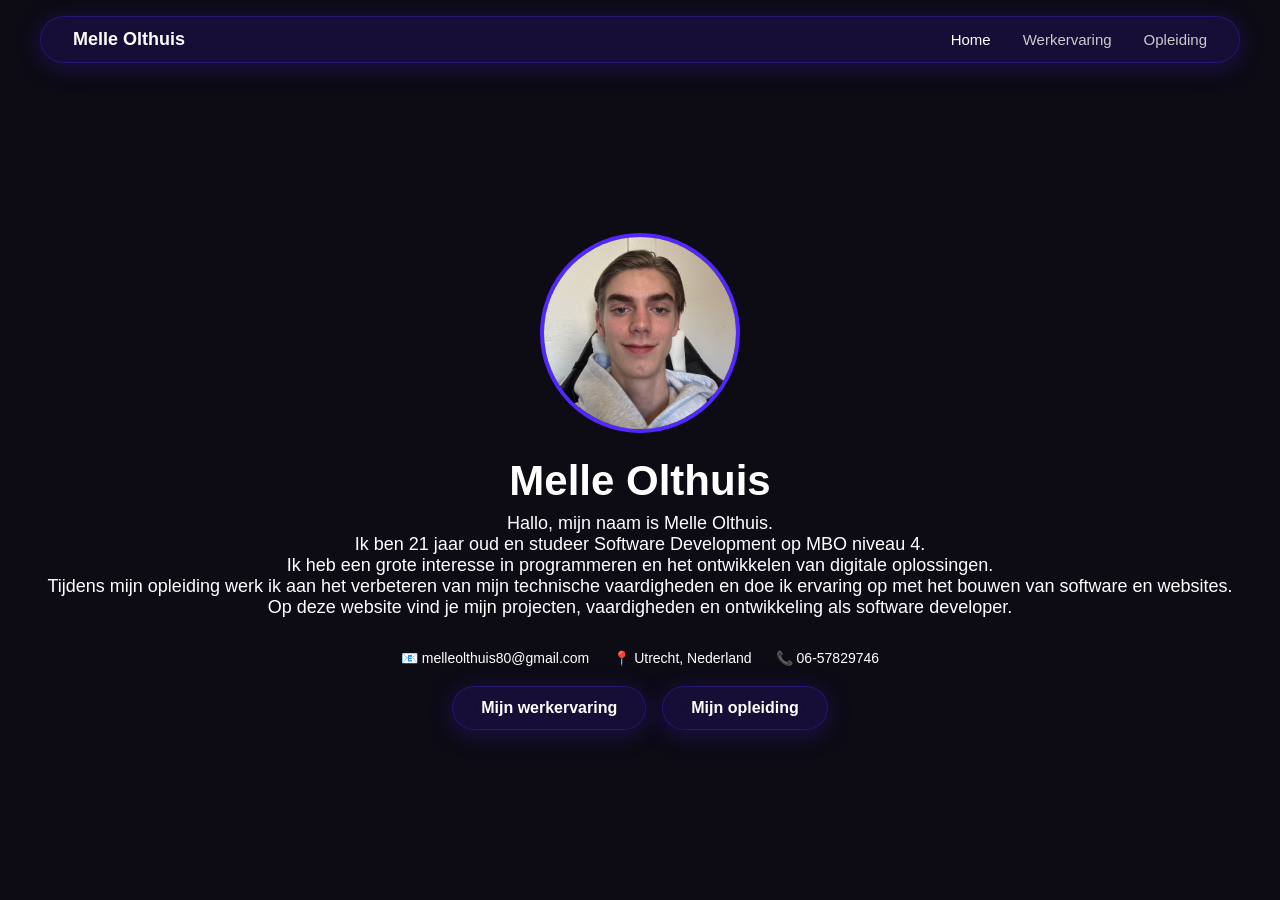
==== home.html @ 561f837d "eerste commit" ====
<!DOCTYPE html>
<html lang="nl">
<head>
    <meta charset="UTF-8">
    <meta name="viewport" content="width=device-width, initial-scale=1.0">
    <meta name="referrer" content="no-referrer">
    <title>Melle Olthuis – CV</title>
    <link rel="stylesheet" href="style.css">
</head>
<body class="home-page">

    <canvas id="fluid"></canvas>

    <nav>
        <span class="brand">Melle Olthuis</span>
        <a href="home.html" class="active">Home</a>
        <a href="werkervaring.html">Werkervaring</a>
        <a href="opleiding.html">Opleiding</a>
    </nav>

    <div class="hero">
        <div class="hero-content">
            <img class="avatar" src="IMG_7895.jpeg" alt="Foto van Melle Olthuis">
            <h1>Melle Olthuis</h1>
            <p class="subtitle">
                Hallo, mijn naam is Melle Olthuis.<br>
                Ik ben 21 jaar oud en studeer Software Development op MBO niveau 4.<br>
                Ik heb een grote interesse in programmeren en het ontwikkelen van digitale oplossingen.<br>
                Tijdens mijn opleiding werk ik aan het verbeteren van mijn technische vaardigheden en doe ik ervaring op met het bouwen van software en websites.<br>
                Op deze website vind je mijn projecten, vaardigheden en ontwikkeling als software developer.
            </p>
            <div class="contact-bar">
                <span>📧 melleolthuis80@gmail.com</span>
                <span>📍 Utrecht, Nederland</span>
                <span>📞 06-57829746</span>
            </div>
            <div class="cta-links">
                <a href="werkervaring.html" class="btn-primary">Mijn werkervaring</a>
                <a href="opleiding.html" class="btn-secondary">Mijn opleiding</a>
            </div>
        </div>
    </div>

    <script>
    (function () {
        const canvas = document.getElementById('fluid');
        if (!canvas) return;

        function pointerPrototype() {
            this.id = -1;
            this.texcoordX = 0;
            this.texcoordY = 0;
            this.prevTexcoordX = 0;
            this.prevTexcoordY = 0;
            this.deltaX = 0;
            this.deltaY = 0;
            this.down = false;
            this.moved = false;
            this.color = [0, 0, 0];
        }

        const config = {
            SIM_RESOLUTION: 128,
            DYE_RESOLUTION: 1440,
            DENSITY_DISSIPATION: 3.5,
            VELOCITY_DISSIPATION: 2,
            PRESSURE: 0.1,
            PRESSURE_ITERATIONS: 20,
            CURL: 3,
            SPLAT_RADIUS: 0.2,
            SPLAT_FORCE: 6000,
            SHADING: true,
            COLOR_UPDATE_SPEED: 10,
            PAUSED: false,
            TRANSPARENT: true
        };

        let pointers = [new pointerPrototype()];

        const { gl, ext } = getWebGLContext(canvas);
        if (!ext.supportLinearFiltering) {
            config.DYE_RESOLUTION = 256;
            config.SHADING = false;
        }

        function getWebGLContext(canvas) {
            const params = { alpha: true, depth: false, stencil: false, antialias: false, preserveDrawingBuffer: false };
            let gl = canvas.getContext('webgl2', params);
            const isWebGL2 = !!gl;
            if (!isWebGL2) gl = canvas.getContext('webgl', params) || canvas.getContext('experimental-webgl', params);
            let halfFloat;
            let supportLinearFiltering;
            if (isWebGL2) {
                gl.getExtension('EXT_color_buffer_float');
                supportLinearFiltering = gl.getExtension('OES_texture_float_linear');
            } else {
                halfFloat = gl.getExtension('OES_texture_half_float');
                supportLinearFiltering = gl.getExtension('OES_texture_half_float_linear');
            }
            gl.clearColor(0.0, 0.0, 0.0, 1.0);
            const halfFloatTexType = isWebGL2 ? gl.HALF_FLOAT : halfFloat && halfFloat.HALF_FLOAT_OES;
            let formatRGBA, formatRG, formatR;
            if (isWebGL2) {
                formatRGBA = getSupportedFormat(gl, gl.RGBA16F, gl.RGBA, halfFloatTexType);
                formatRG   = getSupportedFormat(gl, gl.RG16F,   gl.RG,   halfFloatTexType);
                formatR    = getSupportedFormat(gl, gl.R16F,    gl.RED,  halfFloatTexType);
            } else {
                formatRGBA = getSupportedFormat(gl, gl.RGBA, gl.RGBA, halfFloatTexType);
                formatRG   = getSupportedFormat(gl, gl.RGBA, gl.RGBA, halfFloatTexType);
                formatR    = getSupportedFormat(gl, gl.RGBA, gl.RGBA, halfFloatTexType);
            }
            return { gl, ext: { formatRGBA, formatRG, formatR, halfFloatTexType, supportLinearFiltering } };
        }

        function getSupportedFormat(gl, internalFormat, format, type) {
            if (!supportRenderTextureFormat(gl, internalFormat, format, type)) {
                switch (internalFormat) {
                    case gl.R16F:  return getSupportedFormat(gl, gl.RG16F,   gl.RG,   type);
                    case gl.RG16F: return getSupportedFormat(gl, gl.RGBA16F, gl.RGBA, type);
                    default: return null;
                }
            }
            return { internalFormat, format };
        }

        function supportRenderTextureFormat(gl, internalFormat, format, type) {
            const texture = gl.createTexture();
            gl.bindTexture(gl.TEXTURE_2D, texture);
            gl.texParameteri(gl.TEXTURE_2D, gl.TEXTURE_MIN_FILTER, gl.NEAREST);
            gl.texParameteri(gl.TEXTURE_2D, gl.TEXTURE_MAG_FILTER, gl.NEAREST);
            gl.texParameteri(gl.TEXTURE_2D, gl.TEXTURE_WRAP_S, gl.CLAMP_TO_EDGE);
            gl.texParameteri(gl.TEXTURE_2D, gl.TEXTURE_WRAP_T, gl.CLAMP_TO_EDGE);
            gl.texImage2D(gl.TEXTURE_2D, 0, internalFormat, 4, 4, 0, format, type, null);
            const fbo = gl.createFramebuffer();
            gl.bindFramebuffer(gl.FRAMEBUFFER, fbo);
            gl.framebufferTexture2D(gl.FRAMEBUFFER, gl.COLOR_ATTACHMENT0, gl.TEXTURE_2D, texture, 0);
            return gl.checkFramebufferStatus(gl.FRAMEBUFFER) === gl.FRAMEBUFFER_COMPLETE;
        }

        class Material {
            constructor(vertexShader, fragmentShaderSource) {
                this.vertexShader = vertexShader;
                this.fragmentShaderSource = fragmentShaderSource;
                this.programs = [];
                this.activeProgram = null;
                this.uniforms = [];
            }
            setKeywords(keywords) {
                let hash = 0;
                for (let i = 0; i < keywords.length; i++) hash += hashCode(keywords[i]);
                let program = this.programs[hash];
                if (program == null) {
                    let fragmentShader = compileShader(gl.FRAGMENT_SHADER, this.fragmentShaderSource, keywords);
                    program = createProgram(this.vertexShader, fragmentShader);
                    this.programs[hash] = program;
                }
                if (program === this.activeProgram) return;
                this.uniforms = getUniforms(program);
                this.activeProgram = program;
            }
            bind() { gl.useProgram(this.activeProgram); }
        }

        class Program {
            constructor(vertexShader, fragmentShader) {
                this.uniforms = {};
                this.program = createProgram(vertexShader, fragmentShader);
                this.uniforms = getUniforms(this.program);
            }
            bind() { gl.useProgram(this.program); }
        }

        function createProgram(vertexShader, fragmentShader) {
            let program = gl.createProgram();
            gl.attachShader(program, vertexShader);
            gl.attachShader(program, fragmentShader);
            gl.linkProgram(program);
            if (!gl.getProgramParameter(program, gl.LINK_STATUS)) console.trace(gl.getProgramInfoLog(program));
            return program;
        }

        function getUniforms(program) {
            let uniforms = [];
            let uniformCount = gl.getProgramParameter(program, gl.ACTIVE_UNIFORMS);
            for (let i = 0; i < uniformCount; i++) {
                let uniformName = gl.getActiveUniform(program, i).name;
                uniforms[uniformName] = gl.getUniformLocation(program, uniformName);
            }
            return uniforms;
        }

        function compileShader(type, source, keywords) {
            source = addKeywords(source, keywords);
            const shader = gl.createShader(type);
            gl.shaderSource(shader, source);
            gl.compileShader(shader);
            if (!gl.getShaderParameter(shader, gl.COMPILE_STATUS)) console.trace(gl.getShaderInfoLog(shader));
            return shader;
        }

        function addKeywords(source, keywords) {
            if (!keywords) return source;
            let keywordsString = '';
            keywords.forEach(keyword => { keywordsString += '#define ' + keyword + '\n'; });
            return keywordsString + source;
        }

        function hashCode(s) {
            if (s.length === 0) return 0;
            let hash = 0;
            for (let i = 0; i < s.length; i++) {
                hash = (hash << 5) - hash + s.charCodeAt(i);
                hash |= 0;
            }
            return hash;
        }

        const baseVertexShader = compileShader(gl.VERTEX_SHADER, `
            precision highp float;
            attribute vec2 aPosition;
            varying vec2 vUv;
            varying vec2 vL;
            varying vec2 vR;
            varying vec2 vT;
            varying vec2 vB;
            uniform vec2 texelSize;
            void main () {
                vUv = aPosition * 0.5 + 0.5;
                vL = vUv - vec2(texelSize.x, 0.0);
                vR = vUv + vec2(texelSize.x, 0.0);
                vT = vUv + vec2(0.0, texelSize.y);
                vB = vUv - vec2(0.0, texelSize.y);
                gl_Position = vec4(aPosition, 0.0, 1.0);
            }
        `);

        const copyShader = compileShader(gl.FRAGMENT_SHADER, `
            precision mediump float;
            precision mediump sampler2D;
            varying highp vec2 vUv;
            uniform sampler2D uTexture;
            void main () { gl_FragColor = texture2D(uTexture, vUv); }
        `);

        const clearShader = compileShader(gl.FRAGMENT_SHADER, `
            precision mediump float;
            precision mediump sampler2D;
            varying highp vec2 vUv;
            uniform sampler2D uTexture;
            uniform float value;
            void main () { gl_FragColor = value * texture2D(uTexture, vUv); }
        `);

        const displayShaderSource = `
            precision highp float;
            precision highp sampler2D;
            varying vec2 vUv;
            varying vec2 vL;
            varying vec2 vR;
            varying vec2 vT;
            varying vec2 vB;
            uniform sampler2D uTexture;
            uniform vec2 texelSize;
            void main () {
                vec3 c = texture2D(uTexture, vUv).rgb;
                #ifdef SHADING
                    vec3 lc = texture2D(uTexture, vL).rgb;
                    vec3 rc = texture2D(uTexture, vR).rgb;
                    vec3 tc = texture2D(uTexture, vT).rgb;
                    vec3 bc = texture2D(uTexture, vB).rgb;
                    float dx = length(rc) - length(lc);
                    float dy = length(tc) - length(bc);
                    vec3 n = normalize(vec3(dx, dy, length(texelSize)));
                    vec3 l = vec3(0.0, 0.0, 1.0);
                    float diffuse = clamp(dot(n, l) + 0.7, 0.7, 1.0);
                    c *= diffuse;
                #endif
                float a = max(c.r, max(c.g, c.b));
                gl_FragColor = vec4(c, a);
            }
        `;

        const splatShader = compileShader(gl.FRAGMENT_SHADER, `
            precision highp float;
            precision highp sampler2D;
            varying vec2 vUv;
            uniform sampler2D uTarget;
            uniform float aspectRatio;
            uniform vec3 color;
            uniform vec2 point;
            uniform float radius;
            void main () {
                vec2 p = vUv - point.xy;
                p.x *= aspectRatio;
                vec3 splat = exp(-dot(p, p) / radius) * color;
                vec3 base = texture2D(uTarget, vUv).xyz;
                gl_FragColor = vec4(base + splat, 1.0);
            }
        `);

        const advectionShader = compileShader(gl.FRAGMENT_SHADER, `
            precision highp float;
            precision highp sampler2D;
            varying vec2 vUv;
            uniform sampler2D uVelocity;
            uniform sampler2D uSource;
            uniform vec2 texelSize;
            uniform vec2 dyeTexelSize;
            uniform float dt;
            uniform float dissipation;
            vec4 bilerp (sampler2D sam, vec2 uv, vec2 tsize) {
                vec2 st = uv / tsize - 0.5;
                vec2 iuv = floor(st);
                vec2 fuv = fract(st);
                vec4 a = texture2D(sam, (iuv + vec2(0.5, 0.5)) * tsize);
                vec4 b = texture2D(sam, (iuv + vec2(1.5, 0.5)) * tsize);
                vec4 c = texture2D(sam, (iuv + vec2(0.5, 1.5)) * tsize);
                vec4 d = texture2D(sam, (iuv + vec2(1.5, 1.5)) * tsize);
                return mix(mix(a, b, fuv.x), mix(c, d, fuv.x), fuv.y);
            }
            void main () {
                #ifdef MANUAL_FILTERING
                    vec2 coord = vUv - dt * bilerp(uVelocity, vUv, texelSize).xy * texelSize;
                    vec4 result = bilerp(uSource, coord, dyeTexelSize);
                #else
                    vec2 coord = vUv - dt * texture2D(uVelocity, vUv).xy * texelSize;
                    vec4 result = texture2D(uSource, coord);
                #endif
                float decay = 1.0 + dissipation * dt;
                gl_FragColor = result / decay;
            }
        `, ext.supportLinearFiltering ? null : ['MANUAL_FILTERING']);

        const divergenceShader = compileShader(gl.FRAGMENT_SHADER, `
            precision mediump float;
            precision mediump sampler2D;
            varying highp vec2 vUv;
            varying highp vec2 vL;
            varying highp vec2 vR;
            varying highp vec2 vT;
            varying highp vec2 vB;
            uniform sampler2D uVelocity;
            void main () {
                float L = texture2D(uVelocity, vL).x;
                float R = texture2D(uVelocity, vR).x;
                float T = texture2D(uVelocity, vT).y;
                float B = texture2D(uVelocity, vB).y;
                vec2 C = texture2D(uVelocity, vUv).xy;
                if (vL.x < 0.0) { L = -C.x; }
                if (vR.x > 1.0) { R = -C.x; }
                if (vT.y > 1.0) { T = -C.y; }
                if (vB.y < 0.0) { B = -C.y; }
                float div = 0.5 * (R - L + T - B);
                gl_FragColor = vec4(div, 0.0, 0.0, 1.0);
            }
        `);

        const curlShader = compileShader(gl.FRAGMENT_SHADER, `
            precision mediump float;
            precision mediump sampler2D;
            varying highp vec2 vUv;
            varying highp vec2 vL;
            varying highp vec2 vR;
            varying highp vec2 vT;
            varying highp vec2 vB;
            uniform sampler2D uVelocity;
            void main () {
                float L = texture2D(uVelocity, vL).y;
                float R = texture2D(uVelocity, vR).y;
                float T = texture2D(uVelocity, vT).x;
                float B = texture2D(uVelocity, vB).x;
                float vorticity = R - L - T + B;
                gl_FragColor = vec4(0.5 * vorticity, 0.0, 0.0, 1.0);
            }
        `);

        const vorticityShader = compileShader(gl.FRAGMENT_SHADER, `
            precision highp float;
            precision highp sampler2D;
            varying vec2 vUv;
            varying vec2 vL;
            varying vec2 vR;
            varying vec2 vT;
            varying vec2 vB;
            uniform sampler2D uVelocity;
            uniform sampler2D uCurl;
            uniform float curl;
            uniform float dt;
            void main () {
                float L = texture2D(uCurl, vL).x;
                float R = texture2D(uCurl, vR).x;
                float T = texture2D(uCurl, vT).x;
                float B = texture2D(uCurl, vB).x;
                float C = texture2D(uCurl, vUv).x;
                vec2 force = 0.5 * vec2(abs(T) - abs(B), abs(R) - abs(L));
                force /= length(force) + 0.0001;
                force *= curl * C;
                force.y *= -1.0;
                vec2 velocity = texture2D(uVelocity, vUv).xy;
                velocity += force * dt;
                velocity = min(max(velocity, -1000.0), 1000.0);
                gl_FragColor = vec4(velocity, 0.0, 1.0);
            }
        `);

        const pressureShader = compileShader(gl.FRAGMENT_SHADER, `
            precision mediump float;
            precision mediump sampler2D;
            varying highp vec2 vUv;
            varying highp vec2 vL;
            varying highp vec2 vR;
            varying highp vec2 vT;
            varying highp vec2 vB;
            uniform sampler2D uPressure;
            uniform sampler2D uDivergence;
            void main () {
                float L = texture2D(uPressure, vL).x;
                float R = texture2D(uPressure, vR).x;
                float T = texture2D(uPressure, vT).x;
                float B = texture2D(uPressure, vB).x;
                float divergence = texture2D(uDivergence, vUv).x;
                float pressure = (L + R + B + T - divergence) * 0.25;
                gl_FragColor = vec4(pressure, 0.0, 0.0, 1.0);
            }
        `);

        const gradientSubtractShader = compileShader(gl.FRAGMENT_SHADER, `
            precision mediump float;
            precision mediump sampler2D;
            varying highp vec2 vUv;
            varying highp vec2 vL;
            varying highp vec2 vR;
            varying highp vec2 vT;
            varying highp vec2 vB;
            uniform sampler2D uPressure;
            uniform sampler2D uVelocity;
            void main () {
                float L = texture2D(uPressure, vL).x;
                float R = texture2D(uPressure, vR).x;
                float T = texture2D(uPressure, vT).x;
                float B = texture2D(uPressure, vB).x;
                vec2 velocity = texture2D(uVelocity, vUv).xy;
                velocity.xy -= vec2(R - L, T - B);
                gl_FragColor = vec4(velocity, 0.0, 1.0);
            }
        `);

        const blit = (() => {
            gl.bindBuffer(gl.ARRAY_BUFFER, gl.createBuffer());
            gl.bufferData(gl.ARRAY_BUFFER, new Float32Array([-1, -1, -1, 1, 1, 1, 1, -1]), gl.STATIC_DRAW);
            gl.bindBuffer(gl.ELEMENT_ARRAY_BUFFER, gl.createBuffer());
            gl.bufferData(gl.ELEMENT_ARRAY_BUFFER, new Uint16Array([0, 1, 2, 0, 2, 3]), gl.STATIC_DRAW);
            gl.vertexAttribPointer(0, 2, gl.FLOAT, false, 0, 0);
            gl.enableVertexAttribArray(0);
            return (target, clear = false) => {
                if (target == null) {
                    gl.viewport(0, 0, gl.drawingBufferWidth, gl.drawingBufferHeight);
                    gl.bindFramebuffer(gl.FRAMEBUFFER, null);
                } else {
                    gl.viewport(0, 0, target.width, target.height);
                    gl.bindFramebuffer(gl.FRAMEBUFFER, target.fbo);
                }
                if (clear) {
                    gl.clearColor(0.0, 0.0, 0.0, 1.0);
                    gl.clear(gl.COLOR_BUFFER_BIT);
                }
                gl.drawElements(gl.TRIANGLES, 6, gl.UNSIGNED_SHORT, 0);
            };
        })();

        let dye, velocity, divergence, curl, pressure;

        const copyProgram          = new Program(baseVertexShader, copyShader);
        const clearProgram         = new Program(baseVertexShader, clearShader);
        const splatProgram         = new Program(baseVertexShader, splatShader);
        const advectionProgram     = new Program(baseVertexShader, advectionShader);
        const divergenceProgram    = new Program(baseVertexShader, divergenceShader);
        const curlProgram          = new Program(baseVertexShader, curlShader);
        const vorticityProgram     = new Program(baseVertexShader, vorticityShader);
        const pressureProgram      = new Program(baseVertexShader, pressureShader);
        const gradienSubtractProgram = new Program(baseVertexShader, gradientSubtractShader);
        const displayMaterial      = new Material(baseVertexShader, displayShaderSource);

        function initFramebuffers() {
            let simRes = getResolution(config.SIM_RESOLUTION);
            let dyeRes = getResolution(config.DYE_RESOLUTION);
            const texType   = ext.halfFloatTexType;
            const rgba      = ext.formatRGBA;
            const rg        = ext.formatRG;
            const r         = ext.formatR;
            const filtering = ext.supportLinearFiltering ? gl.LINEAR : gl.NEAREST;
            gl.disable(gl.BLEND);
            if (!dye)
                dye = createDoubleFBO(dyeRes.width, dyeRes.height, rgba.internalFormat, rgba.format, texType, filtering);
            else
                dye = resizeDoubleFBO(dye, dyeRes.width, dyeRes.height, rgba.internalFormat, rgba.format, texType, filtering);
            if (!velocity)
                velocity = createDoubleFBO(simRes.width, simRes.height, rg.internalFormat, rg.format, texType, filtering);
            else
                velocity = resizeDoubleFBO(velocity, simRes.width, simRes.height, rg.internalFormat, rg.format, texType, filtering);
            divergence = createFBO(simRes.width, simRes.height, r.internalFormat, r.format, texType, gl.NEAREST);
            curl       = createFBO(simRes.width, simRes.height, r.internalFormat, r.format, texType, gl.NEAREST);
            pressure   = createDoubleFBO(simRes.width, simRes.height, r.internalFormat, r.format, texType, gl.NEAREST);
        }

        function createFBO(w, h, internalFormat, format, type, param) {
            gl.activeTexture(gl.TEXTURE0);
            let texture = gl.createTexture();
            gl.bindTexture(gl.TEXTURE_2D, texture);
            gl.texParameteri(gl.TEXTURE_2D, gl.TEXTURE_MIN_FILTER, param);
            gl.texParameteri(gl.TEXTURE_2D, gl.TEXTURE_MAG_FILTER, param);
            gl.texParameteri(gl.TEXTURE_2D, gl.TEXTURE_WRAP_S, gl.CLAMP_TO_EDGE);
            gl.texParameteri(gl.TEXTURE_2D, gl.TEXTURE_WRAP_T, gl.CLAMP_TO_EDGE);
            gl.texImage2D(gl.TEXTURE_2D, 0, internalFormat, w, h, 0, format, type, null);
            let fbo = gl.createFramebuffer();
            gl.bindFramebuffer(gl.FRAMEBUFFER, fbo);
            gl.framebufferTexture2D(gl.FRAMEBUFFER, gl.COLOR_ATTACHMENT0, gl.TEXTURE_2D, texture, 0);
            gl.viewport(0, 0, w, h);
            gl.clear(gl.COLOR_BUFFER_BIT);
            let texelSizeX = 1.0 / w;
            let texelSizeY = 1.0 / h;
            return {
                texture, fbo, width: w, height: h, texelSizeX, texelSizeY,
                attach(id) {
                    gl.activeTexture(gl.TEXTURE0 + id);
                    gl.bindTexture(gl.TEXTURE_2D, texture);
                    return id;
                }
            };
        }

        function createDoubleFBO(w, h, internalFormat, format, type, param) {
            let fbo1 = createFBO(w, h, internalFormat, format, type, param);
            let fbo2 = createFBO(w, h, internalFormat, format, type, param);
            return {
                width: w, height: h,
                texelSizeX: fbo1.texelSizeX, texelSizeY: fbo1.texelSizeY,
                get read()   { return fbo1; },
                set read(v)  { fbo1 = v; },
                get write()  { return fbo2; },
                set write(v) { fbo2 = v; },
                swap()       { let t = fbo1; fbo1 = fbo2; fbo2 = t; }
            };
        }

        function resizeFBO(target, w, h, internalFormat, format, type, param) {
            let newFBO = createFBO(w, h, internalFormat, format, type, param);
            copyProgram.bind();
            gl.uniform1i(copyProgram.uniforms.uTexture, target.attach(0));
            blit(newFBO);
            return newFBO;
        }

        function resizeDoubleFBO(target, w, h, internalFormat, format, type, param) {
            if (target.width === w && target.height === h) return target;
            target.read  = resizeFBO(target.read, w, h, internalFormat, format, type, param);
            target.write = createFBO(w, h, internalFormat, format, type, param);
            target.width = w; target.height = h;
            target.texelSizeX = 1.0 / w; target.texelSizeY = 1.0 / h;
            return target;
        }

        function updateKeywords() {
            let displayKeywords = [];
            if (config.SHADING) displayKeywords.push('SHADING');
            displayMaterial.setKeywords(displayKeywords);
        }

        updateKeywords();
        initFramebuffers();

        let lastUpdateTime = Date.now();
        let colorUpdateTimer = 0.0;

        function updateFrame() {
            const dt = calcDeltaTime();
            if (resizeCanvas()) initFramebuffers();
            updateColors(dt);
            applyInputs();
            step(dt);
            render(null);
            requestAnimationFrame(updateFrame);
        }

        function calcDeltaTime() {
            let now = Date.now();
            let dt = (now - lastUpdateTime) / 1000;
            dt = Math.min(dt, 0.016666);
            lastUpdateTime = now;
            return dt;
        }

        function resizeCanvas() {
            let width  = scaleByPixelRatio(canvas.clientWidth);
            let height = scaleByPixelRatio(canvas.clientHeight);
            if (canvas.width !== width || canvas.height !== height) {
                canvas.width  = width;
                canvas.height = height;
                return true;
            }
            return false;
        }

        function updateColors(dt) {
            colorUpdateTimer += dt * config.COLOR_UPDATE_SPEED;
            if (colorUpdateTimer >= 1) {
                colorUpdateTimer = wrap(colorUpdateTimer, 0, 1);
                pointers.forEach(p => { p.color = generateColor(); });
            }
        }

        function applyInputs() {
            pointers.forEach(p => { if (p.moved) { p.moved = false; splatPointer(p); } });
        }

        function step(dt) {
            gl.disable(gl.BLEND);
            curlProgram.bind();
            gl.uniform2f(curlProgram.uniforms.texelSize, velocity.texelSizeX, velocity.texelSizeY);
            gl.uniform1i(curlProgram.uniforms.uVelocity, velocity.read.attach(0));
            blit(curl);

            vorticityProgram.bind();
            gl.uniform2f(vorticityProgram.uniforms.texelSize, velocity.texelSizeX, velocity.texelSizeY);
            gl.uniform1i(vorticityProgram.uniforms.uVelocity, velocity.read.attach(0));
            gl.uniform1i(vorticityProgram.uniforms.uCurl, curl.attach(1));
            gl.uniform1f(vorticityProgram.uniforms.curl, config.CURL);
            gl.uniform1f(vorticityProgram.uniforms.dt, dt);
            blit(velocity.write);
            velocity.swap();

            divergenceProgram.bind();
            gl.uniform2f(divergenceProgram.uniforms.texelSize, velocity.texelSizeX, velocity.texelSizeY);
            gl.uniform1i(divergenceProgram.uniforms.uVelocity, velocity.read.attach(0));
            blit(divergence);

            clearProgram.bind();
            gl.uniform1i(clearProgram.uniforms.uTexture, pressure.read.attach(0));
            gl.uniform1f(clearProgram.uniforms.value, config.PRESSURE);
            blit(pressure.write);
            pressure.swap();

            pressureProgram.bind();
            gl.uniform2f(pressureProgram.uniforms.texelSize, velocity.texelSizeX, velocity.texelSizeY);
            gl.uniform1i(pressureProgram.uniforms.uDivergence, divergence.attach(0));
            for (let i = 0; i < config.PRESSURE_ITERATIONS; i++) {
                gl.uniform1i(pressureProgram.uniforms.uPressure, pressure.read.attach(1));
                blit(pressure.write);
                pressure.swap();
            }

            gradienSubtractProgram.bind();
            gl.uniform2f(gradienSubtractProgram.uniforms.texelSize, velocity.texelSizeX, velocity.texelSizeY);
            gl.uniform1i(gradienSubtractProgram.uniforms.uPressure, pressure.read.attach(0));
            gl.uniform1i(gradienSubtractProgram.uniforms.uVelocity, velocity.read.attach(1));
            blit(velocity.write);
            velocity.swap();

            advectionProgram.bind();
            gl.uniform2f(advectionProgram.uniforms.texelSize, velocity.texelSizeX, velocity.texelSizeY);
            if (!ext.supportLinearFiltering)
                gl.uniform2f(advectionProgram.uniforms.dyeTexelSize, velocity.texelSizeX, velocity.texelSizeY);
            let velocityId = velocity.read.attach(0);
            gl.uniform1i(advectionProgram.uniforms.uVelocity, velocityId);
            gl.uniform1i(advectionProgram.uniforms.uSource, velocityId);
            gl.uniform1f(advectionProgram.uniforms.dt, dt);
            gl.uniform1f(advectionProgram.uniforms.dissipation, config.VELOCITY_DISSIPATION);
            blit(velocity.write);
            velocity.swap();

            if (!ext.supportLinearFiltering)
                gl.uniform2f(advectionProgram.uniforms.dyeTexelSize, dye.texelSizeX, dye.texelSizeY);
            gl.uniform1i(advectionProgram.uniforms.uVelocity, velocity.read.attach(0));
            gl.uniform1i(advectionProgram.uniforms.uSource, dye.read.attach(1));
            gl.uniform1f(advectionProgram.uniforms.dissipation, config.DENSITY_DISSIPATION);
            blit(dye.write);
            dye.swap();
        }

        function render(target) {
            gl.blendFunc(gl.ONE, gl.ONE_MINUS_SRC_ALPHA);
            gl.enable(gl.BLEND);
            drawDisplay(target);
        }

        function drawDisplay(target) {
            let width  = target == null ? gl.drawingBufferWidth  : target.width;
            let height = target == null ? gl.drawingBufferHeight : target.height;
            displayMaterial.bind();
            if (config.SHADING) gl.uniform2f(displayMaterial.uniforms.texelSize, 1.0 / width, 1.0 / height);
            gl.uniform1i(displayMaterial.uniforms.uTexture, dye.read.attach(0));
            blit(target);
        }

        function splatPointer(pointer) {
            let dx = pointer.deltaX * config.SPLAT_FORCE;
            let dy = pointer.deltaY * config.SPLAT_FORCE;
            splat(pointer.texcoordX, pointer.texcoordY, dx, dy, pointer.color);
        }

        function clickSplat(pointer) {
            const color = generateColor();
            color.r *= 10.0;
            color.g *= 10.0;
            color.b *= 10.0;
            let dx = 10 * (Math.random() - 0.5);
            let dy = 30 * (Math.random() - 0.5);
            splat(pointer.texcoordX, pointer.texcoordY, dx, dy, color);
        }

        function splat(x, y, dx, dy, color) {
            splatProgram.bind();
            gl.uniform1i(splatProgram.uniforms.uTarget, velocity.read.attach(0));
            gl.uniform1f(splatProgram.uniforms.aspectRatio, canvas.width / canvas.height);
            gl.uniform2f(splatProgram.uniforms.point, x, y);
            gl.uniform3f(splatProgram.uniforms.color, dx, dy, 0.0);
            gl.uniform1f(splatProgram.uniforms.radius, correctRadius(config.SPLAT_RADIUS / 100.0));
            blit(velocity.write);
            velocity.swap();
            gl.uniform1i(splatProgram.uniforms.uTarget, dye.read.attach(0));
            gl.uniform3f(splatProgram.uniforms.color, color.r, color.g, color.b);
            blit(dye.write);
            dye.swap();
        }

        function correctRadius(radius) {
            let aspectRatio = canvas.width / canvas.height;
            if (aspectRatio > 1) radius *= aspectRatio;
            return radius;
        }

        function updatePointerDownData(pointer, id, posX, posY) {
            pointer.id = id;
            pointer.down = true;
            pointer.moved = false;
            pointer.texcoordX = posX / canvas.width;
            pointer.texcoordY = 1.0 - posY / canvas.height;
            pointer.prevTexcoordX = pointer.texcoordX;
            pointer.prevTexcoordY = pointer.texcoordY;
            pointer.deltaX = 0;
            pointer.deltaY = 0;
            pointer.color = generateColor();
        }

        function updatePointerMoveData(pointer, posX, posY, color) {
            pointer.prevTexcoordX = pointer.texcoordX;
            pointer.prevTexcoordY = pointer.texcoordY;
            pointer.texcoordX = posX / canvas.width;
            pointer.texcoordY = 1.0 - posY / canvas.height;
            pointer.deltaX = correctDeltaX(pointer.texcoordX - pointer.prevTexcoordX);
            pointer.deltaY = correctDeltaY(pointer.texcoordY - pointer.prevTexcoordY);
            pointer.moved = Math.abs(pointer.deltaX) > 0 || Math.abs(pointer.deltaY) > 0;
            pointer.color = color;
        }

        function updatePointerUpData(pointer) { pointer.down = false; }

        function correctDeltaX(delta) {
            let aspectRatio = canvas.width / canvas.height;
            if (aspectRatio < 1) delta *= aspectRatio;
            return delta;
        }

        function correctDeltaY(delta) {
            let aspectRatio = canvas.width / canvas.height;
            if (aspectRatio > 1) delta /= aspectRatio;
            return delta;
        }

        function generateColor() {
            let c = HSVtoRGB(Math.random(), 1.0, 1.0);
            c.r *= 0.15;
            c.g *= 0.15;
            c.b *= 0.15;
            return c;
        }

        function HSVtoRGB(h, s, v) {
            let r, g, b, i, f, p, q, t;
            i = Math.floor(h * 6);
            f = h * 6 - i;
            p = v * (1 - s);
            q = v * (1 - f * s);
            t = v * (1 - (1 - f) * s);
            switch (i % 6) {
                case 0: r = v; g = t; b = p; break;
                case 1: r = q; g = v; b = p; break;
                case 2: r = p; g = v; b = t; break;
                case 3: r = p; g = q; b = v; break;
                case 4: r = t; g = p; b = v; break;
                case 5: r = v; g = p; b = q; break;
                default: break;
            }
            return { r, g, b };
        }

        function wrap(value, min, max) {
            const range = max - min;
            if (range === 0) return min;
            return ((value - min) % range) + min;
        }

        function getResolution(resolution) {
            let aspectRatio = gl.drawingBufferWidth / gl.drawingBufferHeight;
            if (aspectRatio < 1) aspectRatio = 1.0 / aspectRatio;
            const min = Math.round(resolution);
            const max = Math.round(resolution * aspectRatio);
            if (gl.drawingBufferWidth > gl.drawingBufferHeight) return { width: max, height: min };
            else return { width: min, height: max };
        }

        function scaleByPixelRatio(input) {
            const pixelRatio = window.devicePixelRatio || 1;
            return Math.floor(input * pixelRatio);
        }

        window.addEventListener('mousedown', function (e) {
            let pointer = pointers[0];
            let posX = scaleByPixelRatio(e.clientX);
            let posY = scaleByPixelRatio(e.clientY);
            updatePointerDownData(pointer, -1, posX, posY);
            clickSplat(pointer);
        });

        let firstMove = false;
        window.addEventListener('mousemove', function (e) {
            let pointer = pointers[0];
            let posX = scaleByPixelRatio(e.clientX);
            let posY = scaleByPixelRatio(e.clientY);
            if (!firstMove) {
                updatePointerMoveData(pointer, posX, posY, generateColor());
                firstMove = true;
            } else {
                updatePointerMoveData(pointer, posX, posY, pointer.color);
            }
        });

        window.addEventListener('touchstart', function (e) {
            const touches = e.targetTouches;
            let pointer = pointers[0];
            for (let i = 0; i < touches.length; i++) {
                updatePointerDownData(pointer, touches[i].identifier,
                    scaleByPixelRatio(touches[i].clientX), scaleByPixelRatio(touches[i].clientY));
            }
        });

        window.addEventListener('touchmove', function (e) {
            const touches = e.targetTouches;
            let pointer = pointers[0];
            for (let i = 0; i < touches.length; i++) {
                updatePointerMoveData(pointer,
                    scaleByPixelRatio(touches[i].clientX), scaleByPixelRatio(touches[i].clientY), pointer.color);
            }
        }, false);

        window.addEventListener('touchend', function (e) {
            const touches = e.changedTouches;
            let pointer = pointers[0];
            for (let i = 0; i < touches.length; i++) updatePointerUpData(pointer);
        });

        requestAnimationFrame(updateFrame);
    })();
    </script>

</body>
</html>
---- style.css ----
﻿/* =====================
   Algemeen
   ===================== */

* {
    margin: 0;
    padding: 0;
    box-sizing: border-box;
}

body {
    font-family: 'Segoe UI', Tahoma, Geneva, Verdana, sans-serif;
    background-color: #f4f6f8;
    color: #333;
}

body.home-page {
    background: #0d0b14;
    height: 100vh;
    overflow: hidden;
    display: flex;
    flex-direction: column;
}

body.edu-page,
body.werk-page {
    background: #0d0b14;
}

body.werk-page {
    min-height: 100vh;
    display: flex;
    flex-direction: column;
}

body.edu-page .container,
body.werk-page .container {
    position: relative;
    z-index: 1;
}

body.werk-page .container {
    max-width: 1200px;
    margin: auto;
}

body.edu-page .section-title,
body.werk-page .section-title {
    color: #fff;
}

body.edu-page .cert-card {
    background: #1a1a2e;
    border: 1px solid rgba(255,255,255,0.08);
}

body.edu-page .cert-name {
    color: #fff;
}

body.edu-page .cert-issuer {
    color: #888;
}

/* =====================
   BlobCursor
   ===================== */

.blob-container {
    position: fixed;
    inset: 0;
    pointer-events: none;
    z-index: 100;
}

.blob-main {
    position: absolute;
    inset: 0;
    overflow: hidden;
}

.blob-el {
    position: absolute;
    border-radius: 50%;
    background: #5227FF;
    transform: translate(-50%, -50%);
    will-change: left, top;
}

.inner-dot {
    position: absolute;
    border-radius: 50%;
    background: rgba(255, 255, 255, 0.8);
}

/* =====================
   Navigatie
   ===================== */

nav {
    background: rgba(82, 39, 255, 0.15);
    backdrop-filter: blur(16px);
    -webkit-backdrop-filter: blur(16px);
    border: 1px solid rgba(82, 39, 255, 0.3);
    padding: 12px 32px;
    display: flex;
    gap: 32px;
    align-items: center;
    position: sticky;
    top: 16px;
    z-index: 100;
    margin: 16px auto 0;
    width: 1200px;
    justify-content: space-between;
    border-radius: 999px;
    box-shadow: 0 4px 24px rgba(82, 39, 255, 0.25);
}

nav a {
    color: #ccc;
    text-decoration: none;
    font-size: 15px;
    transition: color 0.2s;
}

nav a:hover, nav a.active {
    color: #fff;
}

nav .brand {
    color: #fff;
    font-weight: 700;
    font-size: 18px;
    margin-right: auto;
}

/* =====================
   Pagina-header (werkervaring & opleiding)
   ===================== */

.page-header {
    background: linear-gradient(135deg, #1a1a2e 0%, #16213e 60%, #0f3460 100%);
    color: white;
    padding: 48px 40px;
    text-align: center;
}

.page-header h1 {
    font-size: 34px;
    margin-bottom: 8px;
}

.page-header p {
    color: #aaa;
    font-size: 16px;
}

/* =====================
   Container
   ===================== */

.container {
    max-width: 860px;
    margin: 48px auto;
    padding: 0 24px;
}

/* =====================
   Home – Hero
   ===================== */

.hero {
    background: linear-gradient(135deg, #1a1a2e 0%, #16213e 60%, #0f3460 100%);
    color: white;
    padding: 80px 40px;
    text-align: center;
    position: relative;
    overflow: hidden;
}

body.home-page .hero {
    background: transparent;
    flex: 1;
    display: flex;
    align-items: center;
    justify-content: center;
    padding: 40px;
    position: relative;
    z-index: 1;
}

#fluid,
#dot-canvas,
#silk-bg {
    position: fixed;
    inset: 0;
    width: 100vw;
    height: 100vh;
    pointer-events: none;
    z-index: 0;
}

.hero-content {
    position: relative;
    z-index: 1;
}

.hero .avatar {
    width: 200px;
    height: 200px;
    border-radius: 50%;
    border: 4px solid #5227FF;
    margin: 0 auto 24px;
    display: block;
    object-fit: cover;
}

.hero h1 {
    font-size: 42px;
    margin-bottom: 8px;
}

.hero p.subtitle {
    font-size: 18px;
    color: #fff;
    margin-bottom: 32px;
}

.contact-bar {
    display: flex;
    gap: 24px;
    justify-content: center;
    flex-wrap: wrap;
    font-size: 14px;
    color: #fff;
}

.contact-bar span {
    display: flex;
    align-items: center;
    gap: 6px;
}

/* =====================
   Home – Cards
   ===================== */

.card {
    background: white;
    border-radius: 10px;
    padding: 32px;
    margin-bottom: 24px;
    box-shadow: 0 2px 8px rgba(0,0,0,0.07);
}

.card h2 {
    font-size: 20px;
    color: #1a1a2e;
    margin-bottom: 16px;
    padding-bottom: 10px;
    border-bottom: 2px solid #e94560;
    display: inline-block;
}

.card p {
    line-height: 1.7;
    color: #555;
}

.skills {
    display: flex;
    flex-wrap: wrap;
    gap: 10px;
    margin-top: 8px;
}

.skill-tag {
    background: #f0f4ff;
    color: #1a1a2e;
    border: 1px solid #c5d0e8;
    padding: 6px 14px;
    border-radius: 20px;
    font-size: 14px;
}

.cta-links {
    display: flex;
    gap: 16px;
    flex-wrap: wrap;
    margin-top: 20px;
    justify-content: center;
}

.cta-links a {
    display: inline-block;
    padding: 12px 28px;
    border-radius: 999px;
    text-decoration: none;
    font-weight: 600;
    color: #fff;
    background: rgba(82, 39, 255, 0.15);
    backdrop-filter: blur(16px);
    -webkit-backdrop-filter: blur(16px);
    border: 1px solid rgba(82, 39, 255, 0.3);
    box-shadow: 0 4px 24px rgba(82, 39, 255, 0.25);
    transition: background 0.2s, box-shadow 0.2s;
}

.cta-links a:hover {
    background: rgba(82, 39, 255, 0.3);
    box-shadow: 0 4px 32px rgba(82, 39, 255, 0.45);
}

/* =====================
   Werkervaring – Tijdlijn
   ===================== */

.timeline {
    position: relative;
    padding-left: 36px;
}

.timeline::before {
    content: '';
    position: absolute;
    left: 10px;
    top: 0;
    bottom: 0;
    width: 2px;
    background: #dde3ef;
}

.timeline-item {
    position: relative;
    background: white;
    border-radius: 10px;
    padding: 28px 28px 28px 32px;
    margin-bottom: 24px;
    box-shadow: 0 2px 8px rgba(0,0,0,0.07);
}

.timeline-item::before {
    content: '';
    position: absolute;
    left: -30px;
    top: 32px;
    width: 14px;
    height: 14px;
    border-radius: 50%;
    background: #e94560;
    border: 3px solid white;
    box-shadow: 0 0 0 2px #e94560;
}

.job-header {
    display: flex;
    justify-content: space-between;
    align-items: flex-start;
    flex-wrap: wrap;
    gap: 8px;
    margin-bottom: 6px;
}

.job-title {
    font-size: 18px;
    font-weight: 700;
    color: #1a1a2e;
}

.job-period {
    font-size: 13px;
    color: #e94560;
    font-weight: 600;
    background: #fff0f3;
    padding: 4px 10px;
    border-radius: 20px;
    white-space: nowrap;
}

.job-company {
    font-size: 15px;
    color: #666;
    margin-bottom: 14px;
}

.job-description {
    font-size: 15px;
    line-height: 1.7;
    color: #555;
}

.job-description ul {
    padding-left: 20px;
    margin-top: 8px;
}

.job-description li {
    margin-bottom: 6px;
}

.tags {
    display: flex;
    flex-wrap: wrap;
    gap: 8px;
    margin-top: 14px;
}

.tag {
    background: #f0f4ff;
    color: #1a1a2e;
    border: 1px solid #c5d0e8;
    padding: 4px 12px;
    border-radius: 20px;
    font-size: 13px;
}

/* =====================
   Opleiding – Huidig kaartje
   ===================== */

.current-edu-card {
    --card-color: #e94560;
    --mx: 50%;
    --my: 50%;
    position: relative;
    background: #1a1a2e;
    border-radius: 14px;
    padding: 36px;
    margin-bottom: 12px;
    border-top: 3px solid var(--card-color);
    overflow: hidden;
    transition: transform 0.2s, box-shadow 0.2s;
}

.current-edu-card::before {
    content: '';
    position: absolute;
    inset: 0;
    background: radial-gradient(
        300px circle at var(--mx) var(--my),
        color-mix(in srgb, var(--card-color) 15%, transparent),
        transparent 70%
    );
    pointer-events: none;
}

.current-edu-card:hover {
    transform: translateY(-4px);
    box-shadow: 0 8px 24px rgba(0,0,0,0.25);
}

.current-edu-top {
    display: flex;
    justify-content: space-between;
    align-items: flex-start;
    margin-bottom: 16px;
}

.current-edu-icon {
    font-size: 40px;
}

.current-edu-badge {
    background: #e94560;
    color: white;
    font-size: 12px;
    font-weight: 700;
    padding: 5px 14px;
    border-radius: 20px;
    letter-spacing: 0.5px;
}

.current-edu-title {
    font-size: 28px;
    font-weight: 800;
    color: #fff;
    margin-bottom: 4px;
}

.current-edu-level {
    font-size: 15px;
    color: var(--card-color);
    font-weight: 600;
    margin-bottom: 6px;
}

.current-edu-school {
    font-size: 14px;
    color: #888;
    margin-bottom: 0;
}

.current-edu-divider {
    height: 1px;
    background: rgba(255,255,255,0.08);
    margin: 20px 0;
}

.current-edu-desc {
    font-size: 15px;
    color: #aaa;
    line-height: 1.7;
}

.past-edu-card {
    --card-color: #10B981;
    --mx: 50%;
    --my: 50%;
    position: relative;
    background: #1a1a2e;
    border-radius: 12px;
    padding: 24px 28px;
    margin-bottom: 12px;
    border-top: 3px solid var(--card-color);
    overflow: hidden;
    display: grid;
    grid-template-columns: 1fr auto;
    grid-template-rows: auto auto;
    gap: 4px 16px;
    align-items: start;
    transition: transform 0.2s, box-shadow 0.2s;
}

.past-edu-card::before {
    content: '';
    position: absolute;
    inset: 0;
    background: radial-gradient(
        250px circle at var(--mx) var(--my),
        color-mix(in srgb, var(--card-color) 15%, transparent),
        transparent 70%
    );
    pointer-events: none;
}

.past-edu-card:hover {
    transform: translateY(-4px);
    box-shadow: 0 8px 24px rgba(0,0,0,0.25);
}

.past-edu-left {
    display: flex;
    align-items: center;
    gap: 14px;
}

.past-edu-icon {
    font-size: 26px;
    flex-shrink: 0;
}

.past-edu-title {
    font-size: 17px;
    font-weight: 700;
    color: #fff;
    margin: 0;
}

.past-edu-school {
    font-size: 13px;
    color: #888;
    margin: 2px 0 0;
}

.past-edu-badge {
    background: #e8f5e9;
    color: #2e7d32;
    border: 1px solid #c8e6c9;
    font-size: 12px;
    font-weight: 700;
    padding: 4px 12px;
    border-radius: 20px;
    white-space: nowrap;
    align-self: start;
}

.past-edu-desc {
    font-size: 14px;
    color: #aaa;
    line-height: 1.6;
    grid-column: 1 / -1;
    margin-top: 8px;
    padding-top: 12px;
    border-top: 1px solid rgba(255,255,255,0.08);
}

/* =====================
   Opleiding – Leerkaartjes
   ===================== */

.learn-grid {
    display: grid;
    grid-template-columns: repeat(3, 1fr);
    gap: 20px;
    margin-bottom: 12px;
}

@media (max-width: 700px) {
    .learn-grid {
        grid-template-columns: 1fr;
    }
}

.learn-card {
    --card-color: #4F46E5;
    --mx: 50%;
    --my: 50%;
    position: relative;
    background: #1a1a2e;
    border-radius: 12px;
    padding: 24px;
    overflow: hidden;
    border-top: 3px solid var(--card-color);
    transition: transform 0.2s, box-shadow 0.2s;
    cursor: default;
}

.learn-card::before {
    content: '';
    position: absolute;
    inset: 0;
    background: radial-gradient(
        200px circle at var(--mx) var(--my),
        color-mix(in srgb, var(--card-color) 18%, transparent),
        transparent 70%
    );
    pointer-events: none;
}

.learn-card:hover {
    transform: translateY(-4px);
    box-shadow: 0 8px 24px rgba(0,0,0,0.25);
}

.learn-card-icon {
    font-size: 28px;
    margin-bottom: 12px;
}

.learn-card-title {
    font-size: 16px;
    font-weight: 700;
    color: #fff;
    margin-bottom: 4px;
}

.learn-card-school {
    font-size: 12px;
    color: var(--card-color);
    margin-bottom: 14px;
    font-weight: 600;
}

.learn-card-list {
    list-style: none;
    padding: 0;
    margin: 0;
}

.learn-card-list li {
    font-size: 13px;
    color: #aaa;
    padding: 4px 0;
    border-bottom: 1px solid rgba(255,255,255,0.06);
    display: flex;
    align-items: center;
    gap: 6px;
}

.learn-card-list li::before {
    content: '›';
    color: var(--card-color);
    font-weight: 700;
}

/* =====================
   Werkervaring – Grote kaartjes
   ===================== */

.work-grid {
    display: grid;
    grid-template-columns: repeat(3, 1fr);
    gap: 24px;
    margin-bottom: 12px;
}

.work-grid .learn-card {
    padding: 52px 56px;
    border-top-width: 4px;
}

.work-grid .learn-card-icon {
    font-size: 52px;
    margin-bottom: 20px;
}

.work-grid .learn-card-title {
    font-size: 26px;
    margin-bottom: 8px;
}

.work-grid .learn-card-school {
    font-size: 15px;
    margin-bottom: 24px;
}

.work-grid .learn-card-list li {
    font-size: 16px;
    padding: 10px 0;
}

/* =====================
   Opleiding
   ===================== */

.section-title {
    font-size: 13px;
    font-weight: 700;
    letter-spacing: 1.5px;
    text-transform: uppercase;
    color: #999;
    margin-bottom: 16px;
    margin-top: 36px;
}

.edu-card {
    background: white;
    border-radius: 10px;
    padding: 28px;
    margin-bottom: 18px;
    box-shadow: 0 2px 8px rgba(0,0,0,0.07);
    display: flex;
    gap: 20px;
    align-items: flex-start;
}

.edu-icon {
    width: 48px;
    height: 48px;
    border-radius: 10px;
    background: #1a1a2e;
    display: flex;
    align-items: center;
    justify-content: center;
    font-size: 22px;
    flex-shrink: 0;
}

.edu-content {
    flex: 1;
}

.edu-header {
    display: flex;
    justify-content: space-between;
    align-items: flex-start;
    flex-wrap: wrap;
    gap: 8px;
    margin-bottom: 4px;
}

.edu-title {
    font-size: 17px;
    font-weight: 700;
    color: #1a1a2e;
}

.edu-period {
    font-size: 13px;
    color: #e94560;
    font-weight: 600;
    background: #fff0f3;
    padding: 4px 10px;
    border-radius: 20px;
    white-space: nowrap;
}

.edu-school {
    font-size: 14px;
    color: #666;
    margin-bottom: 10px;
}

.edu-description {
    font-size: 14px;
    line-height: 1.7;
    color: #555;
}

.edu-description ul {
    padding-left: 18px;
    margin-top: 6px;
}

.edu-description li {
    margin-bottom: 4px;
}

.badge {
    display: inline-block;
    background: #e8f5e9;
    color: #2e7d32;
    border: 1px solid #c8e6c9;
    padding: 3px 10px;
    border-radius: 20px;
    font-size: 12px;
    font-weight: 600;
    margin-top: 10px;
}

.cert-card {
    background: white;
    border-radius: 10px;
    padding: 20px 28px;
    margin-bottom: 12px;
    box-shadow: 0 2px 8px rgba(0,0,0,0.07);
    display: flex;
    justify-content: space-between;
    align-items: center;
    flex-wrap: wrap;
    gap: 8px;
}

.cert-name {
    font-size: 15px;
    font-weight: 600;
    color: #1a1a2e;
}

.cert-issuer {
    font-size: 13px;
    color: #888;
    margin-top: 2px;
}

.cert-year {
    font-size: 13px;
    color: #e94560;
    font-weight: 600;
}
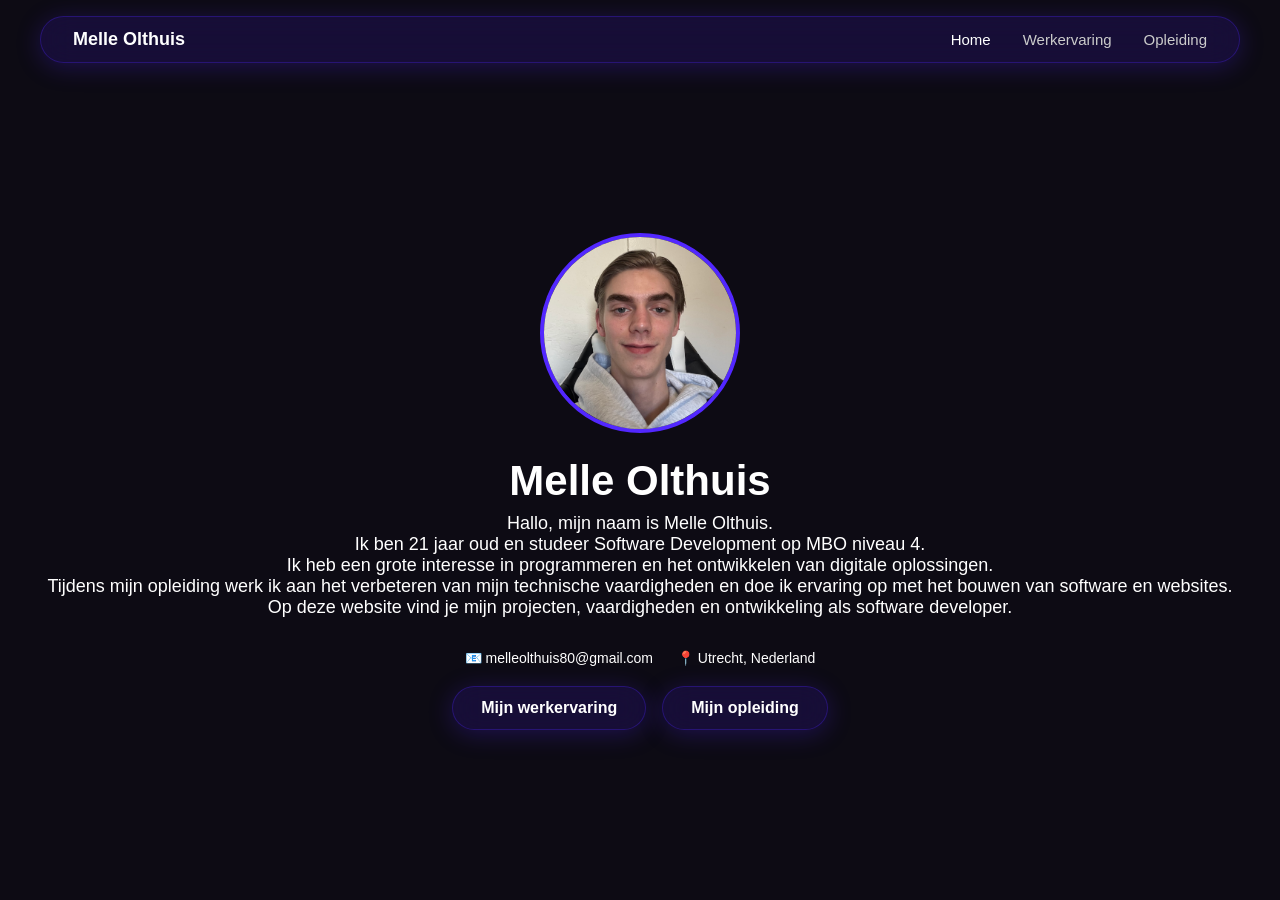
==== commit a360efb1: "foto aangepast" ====
--- a/home.html
+++ b/home.html
@@ -32,7 +32,6 @@
             <div class="contact-bar">
                 <span>📧 melleolthuis80@gmail.com</span>
                 <span>📍 Utrecht, Nederland</span>
-                <span>📞 06-57829746</span>
             </div>
             <div class="cta-links">
                 <a href="werkervaring.html" class="btn-primary">Mijn werkervaring</a>
